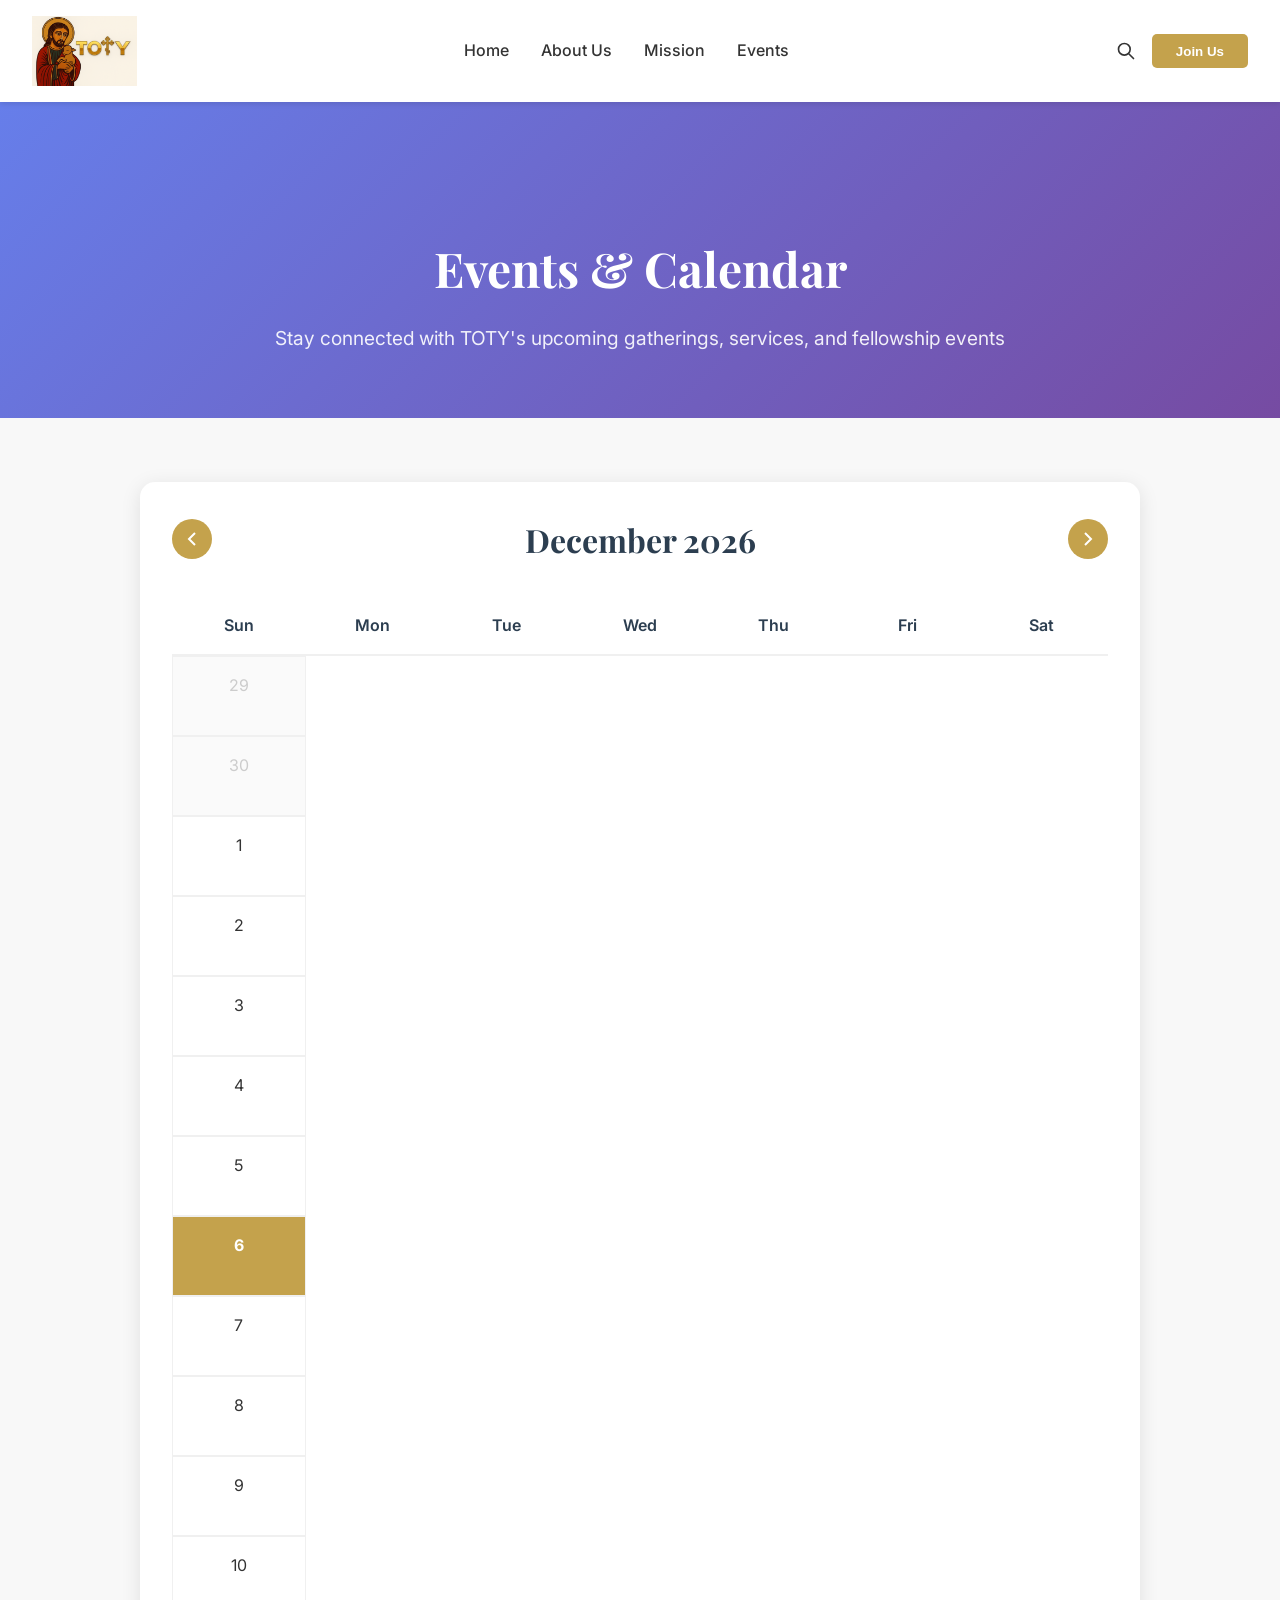
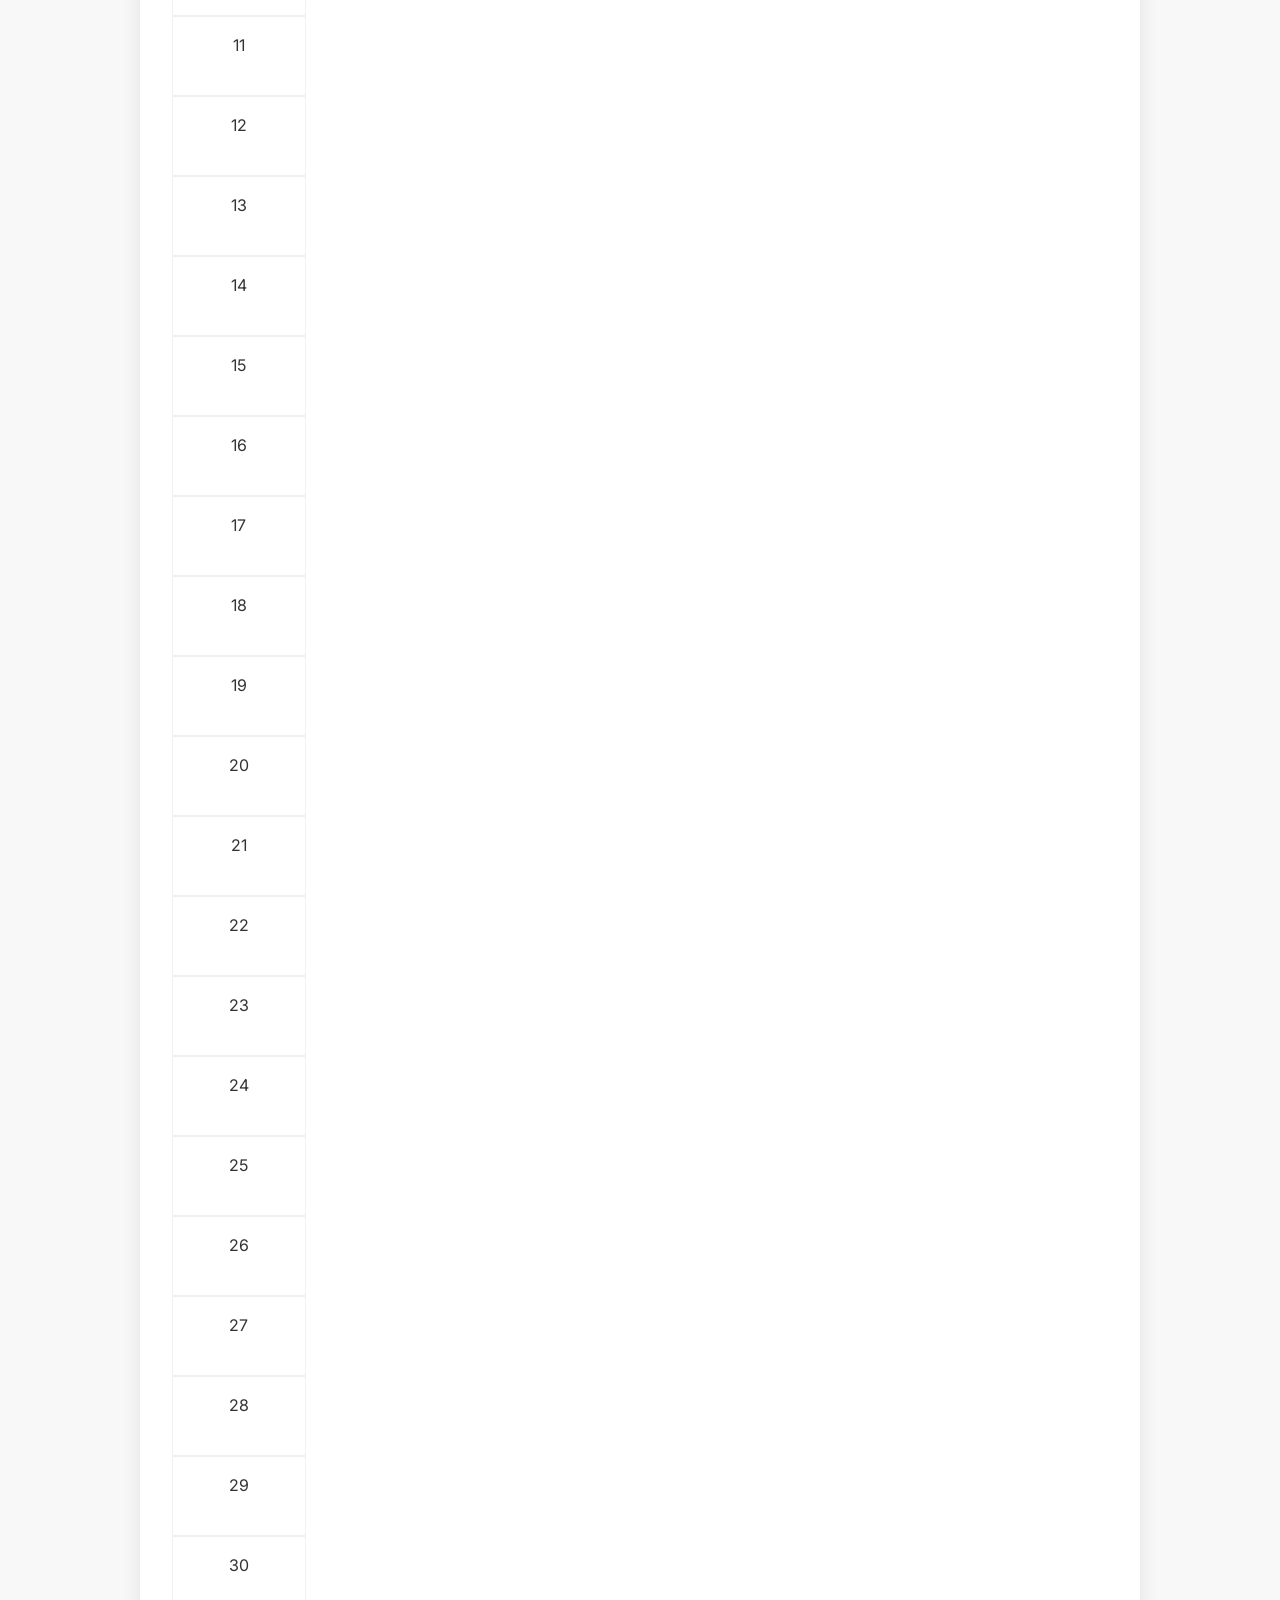
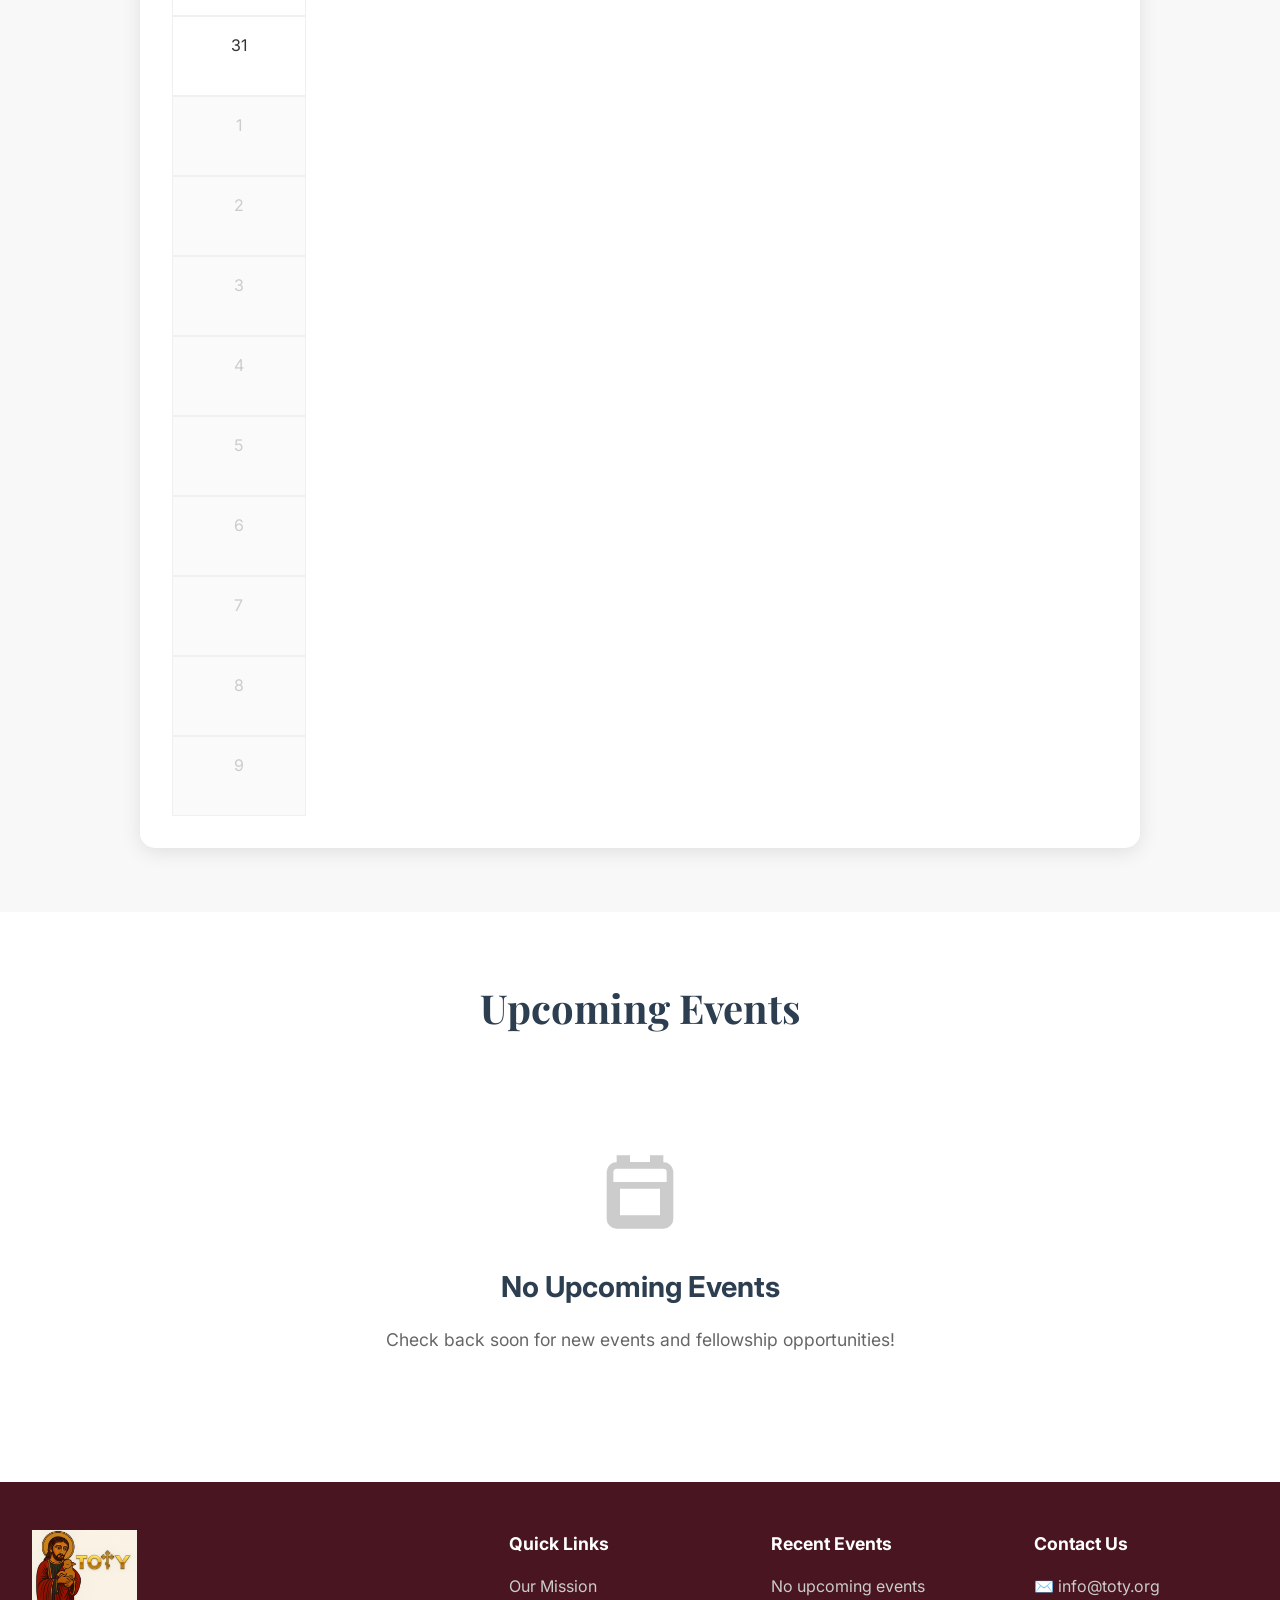
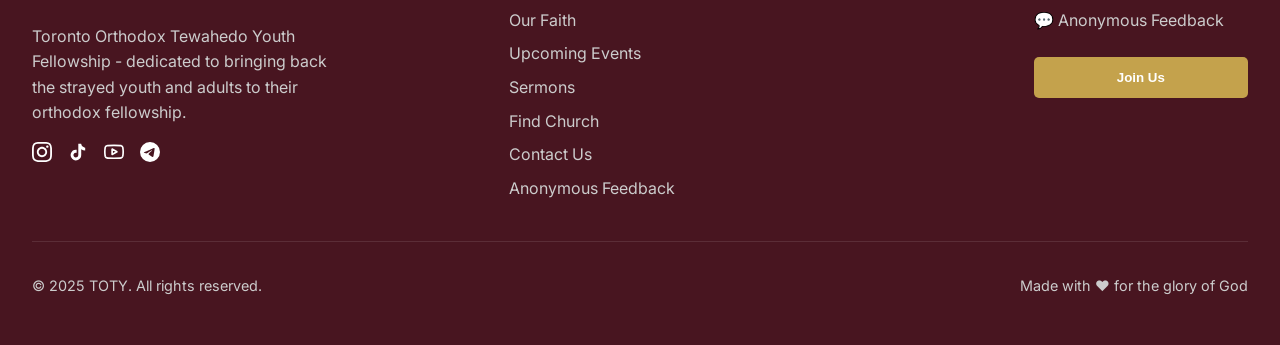
==== events.html @ 1c1cba8e "Update website with new changes and features - Updated navbar to include Home, About Us, Mission, Ev" ====
<!DOCTYPE html>
<html lang="en">
<head>
    <meta charset="UTF-8">
    <meta name="viewport" content="width=device-width, initial-scale=1.0">
    <title>Events - TOTY</title>
    <meta name="description" content="TOTY Events Calendar - Stay updated with our upcoming events and fellowship gatherings" />
    <link rel="preconnect" href="https://fonts.googleapis.com">
    <link rel="preconnect" href="https://fonts.gstatic.com" crossorigin>
    <link href="https://fonts.googleapis.com/css2?family=Playfair+Display:wght@700;900&family=Inter:wght@400;500;600&display=swap" rel="stylesheet">
    <link rel="stylesheet" href="styles.css">
    <link rel="stylesheet" href="events.css">
</head>
<body>
    <!-- Navigation -->
    <nav>
        <div class="nav-content">
            <div class="logo-container">
                <img src="Assets/TOTY Logo.PNG" alt="TOTY Logo" class="logo">
            </div>
            <ul class="nav-links">
                <li><a href="index.html#home">Home</a></li>
                <li><a href="index.html#about">About Us</a></li>
                <li><a href="index.html#mission">Mission</a></li>
                <li><a href="events.html">Events</a></li>
            </ul>
            <div class="nav-right">
                <svg class="search-icon" fill="none" stroke="currentColor" viewBox="0 0 24 24">
                    <path stroke-linecap="round" stroke-linejoin="round" stroke-width="2" d="M21 21l-6-6m2-5a7 7 0 11-14 0 7 7 0 0114 0z" />
                </svg>
                <button class="join-btn" onclick="window.location.href='index.html'">Join Us</button>
                <button class="hamburger" id="hamburger-btn" aria-label="Menu">
                    <span></span>
                    <span></span>
                    <span></span>
                </button>
            </div>
        </div>
    </nav>

    <!-- Mobile Menu -->
    <div class="mobile-menu" id="mobile-menu">
        <div class="mobile-menu-header">
            <button class="close-menu" id="close-menu" aria-label="Close Menu">✕</button>
        </div>
        <ul class="mobile-nav">
            <li><a href="index.html#home">Home</a></li>
            <li><a href="index.html#about">About Us</a></li>
            <li><a href="index.html#mission">Mission</a></li>
            <li><a href="events.html">Events</a></li>
        </ul>
        <button class="mobile-menu-join" onclick="window.location.href='index.html'">Join Us</button>
    </div>

    <!-- Events Hero Section -->
    <section class="events-hero">
        <div class="events-hero-content">
            <h1>Events & Calendar</h1>
            <p>Stay connected with TOTY's upcoming gatherings, services, and fellowship events</p>
        </div>
    </section>

    <!-- Calendar Section -->
    <section class="calendar-section">
        <div class="calendar-container">
            <div class="calendar-header">
                <button class="calendar-nav-btn" id="prev-month">
                    <svg fill="none" stroke="currentColor" stroke-width="2" viewBox="0 0 24 24" width="24" height="24">
                        <polyline points="15 18 9 12 15 6"></polyline>
                    </svg>
                </button>
                <h2 id="calendar-month-year"></h2>
                <button class="calendar-nav-btn" id="next-month">
                    <svg fill="none" stroke="currentColor" stroke-width="2" viewBox="0 0 24 24" width="24" height="24">
                        <polyline points="9 18 15 12 9 6"></polyline>
                    </svg>
                </button>
            </div>

            <div class="calendar-grid">
                <div class="calendar-day-header">Sun</div>
                <div class="calendar-day-header">Mon</div>
                <div class="calendar-day-header">Tue</div>
                <div class="calendar-day-header">Wed</div>
                <div class="calendar-day-header">Thu</div>
                <div class="calendar-day-header">Fri</div>
                <div class="calendar-day-header">Sat</div>
                <div id="calendar-days"></div>
            </div>
        </div>
    </section>

    <!-- Upcoming Events Section -->
    <section class="upcoming-events-section">
        <div class="upcoming-events-container">
            <h2>Upcoming Events</h2>
            <div id="events-list" class="events-list">
                <!-- Events will be populated here, or "No upcoming events" message -->
                <div class="no-events">
                    <svg fill="none" stroke="currentColor" stroke-width="2" viewBox="0 0 24 24" width="80" height="80">
                        <path d="M19 4h-1V2h-2v2H8V2H6v2H5c-1.11 0-1.99.9-1.99 2L3 20c0 1.1.89 2 2 2h14c1.1 0 2-.9 2-2V6c0-1.1-.9-2-2-2zm0 16H5V10h14v10z"/>
                    </svg>
                    <h3>No Upcoming Events</h3>
                    <p>Check back soon for new events and fellowship opportunities!</p>
                </div>
            </div>
        </div>
    </section>

    <!-- Footer -->
    <footer>
        <div class="footer-wrapper">
            <div class="footer-content">
                <div class="footer-brand">
                    <img src="Assets/TOTY Logo.PNG" alt="TOTY Logo" class="footer-logo">
                    <p>Toronto Orthodox Tewahedo Youth Fellowship - dedicated to bringing back the strayed youth and adults to their orthodox fellowship.</p>
                    <div class="footer-social">
                    <a href="https://www.instagram.com/toronto_oty/?hl=en" target="_blank" rel="noopener noreferrer" title="Instagram">
                        <svg class="footer-social-icon" fill="currentColor" viewBox="0 0 24 24">
                            <path d="M12 2.163c3.204 0 3.584.012 4.85.07 3.252.148 4.771 1.691 4.919 4.919.058 1.265.069 1.645.069 4.849 0 3.205-.012 3.584-.069 4.849-.149 3.225-1.664 4.771-4.919 4.919-1.266.058-1.644.07-4.85.07-3.204 0-3.584-.012-4.849-.07-3.26-.149-4.771-1.699-4.919-4.92-.058-1.265-.07-1.644-.07-4.849 0-3.204.013-3.583.07-4.849.149-3.227 1.664-4.771 4.919-4.919 1.266-.057 1.645-.069 4.849-.069zm0-2.163c-3.259 0-3.667.014-4.947.072-4.358.2-6.78 2.618-6.98 6.98-.059 1.281-.073 1.689-.073 4.948 0 3.259.014 3.668.072 4.948.2 4.358 2.618 6.78 6.98 6.98 1.281.058 1.689.072 4.948.072 3.259 0 3.668-.014 4.948-.072 4.354-.2 6.782-2.618 6.979-6.98.059-1.28.073-1.689.073-4.948 0-3.259-.014-3.667-.072-4.947-.196-4.354-2.617-6.78-6.979-6.98-1.281-.059-1.69-.073-4.949-.073zm0 5.838c-3.403 0-6.162 2.759-6.162 6.162s2.759 6.163 6.162 6.163 6.162-2.759 6.162-6.163c0-3.403-2.759-6.162-6.162-6.162zm0 10.162c-2.209 0-4-1.79-4-4 0-2.209 1.791-4 4-4s4 1.791 4 4c0 2.21-1.791 4-4 4zm6.406-11.845c-.796 0-1.441.645-1.441 1.44s.645 1.44 1.441 1.44c.795 0 1.439-.645 1.439-1.44s-.644-1.44-1.439-1.44z"/>
                        </svg>
                    </a>
                    <a href="#" title="TikTok">
                        <svg class="footer-social-icon" fill="currentColor" viewBox="0 0 24 24">
                            <path d="M19.59 6.69a4.83 4.83 0 0 1-3.77-4.25V2h-3.45v13.67a2.89 2.89 0 0 1-5.2 1.74 2.89 2.89 0 0 1 2.31-4.64 2.93 2.93 0 0 1 .88.13V9.4a6.84 6.84 0 0 0-1-.05A6.33 6.33 0 0 0 5 20.1a6.34 6.34 0 0 0 10.86-4.43v-7a8.16 8.16 0 0 0 4.77 1.52v-3.4a4.85 4.85 0 0 1-1-.1z"/>
                        </svg>
                    </a>
                    <a href="#" title="YouTube">
                        <svg class="footer-social-icon" fill="none" stroke="currentColor" stroke-width="2" stroke-linecap="round" stroke-linejoin="round" viewBox="0 0 24 24">
                            <path d="M22.54 6.42a2.78 2.78 0 0 0-1.94-2C18.88 4 12 4 12 4s-6.88 0-8.6.46a2.78 2.78 0 0 0-1.94 2A29 29 0 0 0 1 11.75a29 29 0 0 0 .46 5.33A2.78 2.78 0 0 0 3.4 19c1.72.46 8.6.46 8.6.46s6.88 0 8.6-.46a2.78 2.78 0 0 0 1.94-2 29 29 0 0 0 .46-5.25 29 29 0 0 0-.46-5.33z"/>
                            <polygon points="9.75 15.02 15.5 11.75 9.75 8.48 9.75 15.02"/>
                        </svg>
                    </a>
                    <a href="#" title="Telegram">
                        <svg class="footer-social-icon" fill="currentColor" viewBox="0 0 24 24">
                            <path d="M11.944 0A12 12 0 0 0 0 12a12 12 0 0 0 12 12 12 12 0 0 0 12-12A12 12 0 0 0 12 0a12 12 0 0 0-.056 0zm4.962 7.224c.1-.002.321.023.465.14a.506.506 0 0 1 .171.325c.016.093.036.306.02.472-.18 1.898-.962 6.502-1.36 8.627-.168.9-.499 1.201-.82 1.23-.696.065-1.225-.46-1.9-.902-1.056-.693-1.653-1.124-2.678-1.8-1.185-.78-.417-1.21.258-1.91.177-.184 3.247-2.977 3.307-3.23.007-.032.014-.15-.056-.212s-.174-.041-.249-.024c-.106.024-1.793 1.14-5.061 3.345-.48.33-.913.49-1.302.48-.428-.008-1.252-.241-1.865-.44-.752-.245-1.349-.374-1.297-.789.027-.216.325-.437.893-.663 3.498-1.524 5.83-2.529 6.998-3.014 3.332-1.386 4.025-1.627 4.476-1.635z"/>
                        </svg>
                    </a>
                </div>
            </div>

            <div class="footer-section">
                <h3>Quick Links</h3>
                <ul class="footer-links">
                    <li><a href="#">Our Mission</a></li>
                    <li><a href="#">Our Faith</a></li>
                    <li><a href="#">Upcoming Events</a></li>
                    <li><a href="#">Sermons</a></li>
                    <li><a href="#">Find Church</a></li>
                    <li><a href="#">Contact Us</a></li>
                    <li><a href="#">Anonymous Feedback</a></li>
                </ul>
            </div>

            <div class="footer-section">
                <h3>Recent Events</h3>
                <p style="color: #ccc;">No upcoming events</p>
            </div>

            <div class="footer-section footer-contact">
                <h3>Contact Us</h3>
                <p>✉️ info@toty.org</p>
                <p>💬 Anonymous Feedback</p>
                <button class="footer-join-btn" onclick="window.location.href='index.html'">Join Us</button>
            </div>
        </div>

            <div class="footer-bottom">
                <p>© 2025 TOTY. All rights reserved.</p>
                <div class="made-with">
                    <span>Made with ❤ for the glory of God</span>
                </div>
            </div>
        </div>
    </footer>

    <!-- Scroll to Top Button -->
    <button class="scroll-top" id="scroll-top" aria-label="Scroll to top">
        <svg fill="none" stroke="currentColor" stroke-width="2" stroke-linecap="round" stroke-linejoin="round" viewBox="0 0 24 24">
            <polyline points="18 15 12 9 6 15"></polyline>
        </svg>
    </button>

    <script src="events.js"></script>
    <script>
        // Mobile Menu Toggle
        const hamburgerBtn = document.getElementById('hamburger-btn');
        const mobileMenu = document.getElementById('mobile-menu');
        const closeMenuBtn = document.getElementById('close-menu');

        hamburgerBtn.addEventListener('click', () => {
            mobileMenu.classList.add('active');
            document.body.style.overflow = 'hidden';
        });

        closeMenuBtn.addEventListener('click', () => {
            mobileMenu.classList.remove('active');
            document.body.style.overflow = '';
        });

        // Close menu when clicking on a link
        const mobileNavLinks = document.querySelectorAll('.mobile-nav a');
        mobileNavLinks.forEach(link => {
            link.addEventListener('click', () => {
                mobileMenu.classList.remove('active');
                document.body.style.overflow = '';
            });
        });

        // Scroll to Top Button
        const scrollTopBtn = document.getElementById('scroll-top');

        window.addEventListener('scroll', () => {
            if (window.pageYOffset > 300) {
                scrollTopBtn.classList.add('show');
            } else {
                scrollTopBtn.classList.remove('show');
            }
        });

        scrollTopBtn.addEventListener('click', () => {
            window.scrollTo({
                top: 0,
                behavior: 'smooth'
            });
        });
    </script>
</body>
</html>
---- styles.css ----
* {
    margin: 0;
    padding: 0;
    box-sizing: border-box;
}

html {
    scroll-behavior: smooth;
}

body {
    font-family: 'Inter', sans-serif;
    line-height: 1.6;
    color: #333;
}

/* Container for max-width */
.container {
    max-width: 1400px;
    margin: 0 auto;
    padding: 0 2rem;
}

/* Navigation */
nav {
    background: white;
    box-shadow: 0 2px 5px rgba(0,0,0,0.1);
    position: sticky;
    top: 0;
    z-index: 1000;
}

.nav-content {
    max-width: 1400px;
    margin: 0 auto;
    padding: 1rem 2rem;
    display: flex;
    justify-content: space-between;
    align-items: center;
}

.logo-container {
    display: flex;
    align-items: center;
}

.logo {
    height: 70px;
    width: auto;
}

.nav-links {
    display: flex;
    list-style: none;
    gap: 2rem;
    align-items: center;
}

.nav-links a {
    text-decoration: none;
    color: #333;
    font-weight: 500;
    transition: color 0.3s;
}

.nav-links a:hover {
    color: #C4A24C;
}

.nav-right {
    display: flex;
    align-items: center;
    gap: 1rem;
}

.search-icon {
    width: 20px;
    height: 20px;
    cursor: pointer;
}

.join-btn {
    background: #C4A24C;
    color: white;
    border: none;
    padding: 0.6rem 1.5rem;
    border-radius: 5px;
    cursor: pointer;
    font-weight: 600;
    transition: background 0.3s;
}

.join-btn:hover {
    background: #a88a3d;
}

/* Hero Section */
.hero {
    background: #f8f8f8;
    min-height: 80vh;
    display: flex;
    align-items: center;
    justify-content: center;
}

.hero-content {
    max-width: 1400px;
    margin: 0 auto;
    padding: 8rem 2rem 4rem;
    text-align: center;
}

.hero h1 {
    font-family: 'Playfair Display', serif;
    font-size: 4rem;
    font-weight: 900;
    color: #2C3E50;
    margin-bottom: 1rem;
    line-height: 1.2;
}

.hero .subtitle {
    font-size: 1.2rem;
    color: #666;
    margin-bottom: 2rem;
}

.hero-buttons {
    display: flex;
    gap: 1rem;
    margin-bottom: 2rem;
    justify-content: center;
}

.btn-primary {
    background: #C4A24C;
    color: white;
    border: none;
    padding: 0.8rem 2rem;
    border-radius: 5px;
    cursor: pointer;
    font-weight: 600;
    font-size: 1rem;
    transition: background 0.3s;
}

.btn-primary:hover {
    background: #a88a3d;
}

.btn-secondary {
    background: transparent;
    color: #C4A24C;
    border: 2px solid #C4A24C;
    padding: 0.8rem 2rem;
    border-radius: 5px;
    cursor: pointer;
    font-weight: 600;
    font-size: 1rem;
    transition: all 0.3s;
}

.btn-secondary:hover {
    background: #C4A24C;
    color: white;
}

.social-icons {
    display: flex;
    gap: 1.5rem;
    margin-bottom: 4rem;
    justify-content: center;
}

.social-icon {
    width: 32px;
    height: 32px;
    cursor: pointer;
    transition: opacity 0.3s;
    color: #2C3E50;
}

.social-icon:hover {
    opacity: 0.7;
}

.scroll-indicator {
    width: 30px;
    height: 30px;
    border-bottom: 2px solid #C4A24C;
    border-right: 2px solid #C4A24C;
    transform: rotate(45deg);
    cursor: pointer;
    animation: bounce 2s infinite;
    margin: 0 auto;
    display: block;
    text-decoration: none;
}

@keyframes bounce {
    0%, 20%, 50%, 80%, 100% {
        transform: translateY(0) rotate(45deg);
    }
    40% {
        transform: translateY(10px) rotate(45deg);
    }
    60% {
        transform: translateY(5px) rotate(45deg);
    }
}

/* About Section */
.about-section {
    padding: 5rem 0;
}

.about-content-wrapper {
    max-width: 1400px;
    margin: 0 auto;
    padding: 0 2rem;
    display: grid;
    grid-template-columns: 1fr 1fr;
    gap: 4rem;
    align-items: center;
}

.about-image {
    width: 100%;
    height: 400px;
    background: linear-gradient(135deg, #667eea 0%, #764ba2 100%);
    border-radius: 10px;
    display: flex;
    align-items: center;
    justify-content: center;
    color: white;
    font-size: 1.2rem;
}

.about-content {
    padding: 2rem 0;
}

.section-label {
    color: #C4A24C;
    font-weight: 600;
    margin-bottom: 1rem;
    text-transform: uppercase;
    font-size: 0.9rem;
    letter-spacing: 1px;
}

.about-content h2 {
    font-family: 'Playfair Display', serif;
    font-size: 2.5rem;
    color: #2C3E50;
    margin-bottom: 1.5rem;
    line-height: 1.2;
}

.about-content p {
    color: #666;
    margin-bottom: 2rem;
    line-height: 1.8;
}

.features-grid {
    display: grid;
    grid-template-columns: 1fr 1fr;
    gap: 2rem;
    margin-bottom: 2rem;
}

.feature-item {
    display: flex;
    gap: 1rem;
}

.feature-icon {
    color: #C4A24C;
    font-size: 1.5rem;
}

.feature-content h3 {
    font-size: 1.1rem;
    margin-bottom: 0.5rem;
    color: #2C3E50;
}

.feature-content p {
    font-size: 0.9rem;
    color: #666;
    margin: 0;
}

.discover-link {
    color: #C4A24C;
    text-decoration: none;
    font-weight: 600;
    display: inline-flex;
    align-items: center;
    gap: 0.5rem;
}

.discover-link:hover {
    text-decoration: underline;
}

/* Faith Section */
.faith-section {
    background: #f8f8f8;
    padding: 5rem 0;
}

.faith-content {
    max-width: 1400px;
    margin: 0 auto;
    padding: 0 2rem;
    text-align: center;
}

.faith-section h2 {
    font-family: 'Playfair Display', serif;
    font-size: 2.5rem;
    color: #2C3E50;
    margin-bottom: 1rem;
}

.faith-section .intro {
    max-width: 800px;
    margin: 0 auto 3rem;
    color: #666;
    line-height: 1.8;
}

.faith-cards {
    display: grid;
    grid-template-columns: repeat(3, 1fr);
    gap: 2rem;
    margin-top: 3rem;
}

.faith-card {
    background: white;
    border-radius: 10px;
    overflow: hidden;
    box-shadow: 0 2px 10px rgba(0,0,0,0.1);
    transition: transform 0.3s;
}

.faith-card:hover {
    transform: translateY(-5px);
}

.faith-card-image {
    width: 100%;
    height: 200px;
    background: linear-gradient(135deg, #f093fb 0%, #f5576c 100%);
    display: flex;
    align-items: center;
    justify-content: center;
    color: white;
}

.faith-card-content {
    padding: 2rem;
    text-align: left;
}

.faith-card h3 {
    font-size: 1.3rem;
    margin-bottom: 1rem;
    color: #2C3E50;
}

.faith-card p {
    color: #666;
    margin-bottom: 1rem;
    line-height: 1.6;
}

.learn-more {
    color: #C4A24C;
    text-decoration: none;
    font-weight: 600;
    display: inline-flex;
    align-items: center;
    gap: 0.5rem;
}

.learn-more:hover {
    text-decoration: underline;
}

/* Contact Section */
.contact-section {
    padding: 5rem 0;
}

.contact-content {
    max-width: 1400px;
    margin: 0 auto;
    padding: 0 2rem;
    text-align: center;
}

.contact-section h2 {
    font-family: 'Playfair Display', serif;
    font-size: 2.5rem;
    color: #2C3E50;
    margin-bottom: 1rem;
}

.contact-section .intro {
    max-width: 600px;
    margin: 0 auto 3rem;
    color: #666;
}

.contact-cards {
    display: grid;
    grid-template-columns: repeat(2, 1fr);
    gap: 2rem;
    max-width: 800px;
    margin: 0 auto 3rem;
}

.contact-card {
    background: #f8f8f8;
    padding: 3rem 2rem;
    border-radius: 10px;
}

.contact-icon {
    font-size: 3rem;
    color: #C4A24C;
    margin-bottom: 1rem;
}

.contact-card h3 {
    font-size: 1.2rem;
    margin-bottom: 1rem;
    color: #2C3E50;
}

.contact-card p {
    color: #666;
    margin-bottom: 0.5rem;
}

.contact-link {
    color: #C4A24C;
    text-decoration: none;
    font-weight: 600;
}

.contact-link:hover {
    text-decoration: underline;
}

/* Footer */
footer {
    background: rgb(72, 21, 32);
    color: white;
    padding: 3rem 0;
}

.footer-wrapper {
    max-width: 1400px;
    margin: 0 auto;
    padding: 0 2rem;
}

.footer-content {
    display: grid;
    grid-template-columns: 2fr 1fr 1fr 1fr;
    gap: 3rem;
    margin-bottom: 2rem;
}

.footer-brand {
    max-width: 300px;
}

.footer-logo {
    height: 70px;
    width: auto;
    margin-bottom: 1rem;
}

.footer-brand p {
    color: #ccc;
    margin-bottom: 1rem;
    line-height: 1.6;
}

.footer-social {
    display: flex;
    gap: 1rem;
}

.footer-social-icon {
    width: 20px;
    height: 20px;
    cursor: pointer;
    filter: brightness(0) invert(1);
    transition: opacity 0.3s;
}

.footer-social-icon:hover {
    opacity: 0.7;
}

.footer-section h3 {
    margin-bottom: 1rem;
    font-size: 1.1rem;
}

.footer-links {
    list-style: none;
}

.footer-links li {
    margin-bottom: 0.5rem;
}

.footer-links a {
    color: #ccc;
    text-decoration: none;
    transition: color 0.3s;
}

.footer-links a:hover {
    color: white;
}

.footer-contact p {
    color: #ccc;
    margin-bottom: 0.5rem;
    display: flex;
    align-items: center;
    gap: 0.5rem;
}

.footer-join-btn {
    background: #C4A24C;
    color: white;
    border: none;
    padding: 0.8rem 2rem;
    border-radius: 5px;
    cursor: pointer;
    font-weight: 600;
    width: 100%;
    margin-top: 1rem;
    transition: background 0.3s;
}

.footer-join-btn:hover {
    background: #a88a3d;
}

.footer-bottom {
    border-top: 1px solid rgba(255,255,255,0.1);
    padding-top: 2rem;
    display: flex;
    justify-content: space-between;
    align-items: center;
    color: #ccc;
    font-size: 0.9rem;
}

.made-with {
    display: flex;
    align-items: center;
    gap: 0.5rem;
}

/* Hamburger Menu */
.hamburger {
    display: none;
    flex-direction: column;
    gap: 5px;
    background: none;
    border: none;
    cursor: pointer;
    padding: 5px;
}

.hamburger span {
    width: 25px;
    height: 3px;
    background: #6B7BA0;
    border-radius: 3px;
    transition: all 0.3s;
}

/* Mobile Menu Overlay */
.mobile-menu {
    position: fixed;
    top: 0;
    right: -100%;
    width: 100%;
    height: 100%;
    background: white;
    z-index: 9999;
    overflow-y: auto;
    padding: 2rem;
    transition: right 0.3s ease-in-out;
}

.mobile-menu.active {
    right: 0;
}

.mobile-menu-header {
    display: flex;
    justify-content: flex-end;
    margin-bottom: 2rem;
}

.close-menu {
    background: none;
    border: none;
    font-size: 2rem;
    color: #6B7BA0;
    cursor: pointer;
    padding: 0;
    width: 40px;
    height: 40px;
    display: flex;
    align-items: center;
    justify-content: center;
}

.mobile-nav {
    list-style: none;
    padding: 0;
}

.mobile-nav > li {
    margin-bottom: 2rem;
}

.mobile-nav > li > a,
.mobile-nav > li > span {
    font-size: 1.5rem;
    font-weight: 600;
    color: #6B7BA0;
    text-decoration: none;
    display: block;
    margin-bottom: 1rem;
}

.mobile-nav .sub-menu {
    list-style: none;
    padding-left: 0;
    margin-top: 1rem;
}

.mobile-nav .sub-menu li {
    margin-bottom: 1rem;
}

.mobile-nav .sub-menu a {
    font-size: 1.2rem;
    color: #333;
    text-decoration: none;
    display: block;
}

.mobile-menu-join {
    background: #C4A24C;
    color: white;
    border: none;
    padding: 1rem 2rem;
    border-radius: 5px;
    font-size: 1rem;
    font-weight: 600;
    width: 100%;
    margin-top: 2rem;
    cursor: pointer;
}

/* Join Teams Modal */
.join-teams-modal {
    position: fixed;
    top: 0;
    left: 0;
    width: 100%;
    height: 100%;
    background: rgba(0, 0, 0, 0.7);
    z-index: 10000;
    display: none;
    align-items: center;
    justify-content: center;
    overflow-y: auto;
    padding: 2rem;
}

.join-teams-modal.active {
    display: flex;
}

.join-teams-content {
    background: #faf3e5;
    border-radius: 15px;
    padding: 3rem;
    max-width: 1200px;
    width: 100%;
    position: relative;
    box-shadow: 0 10px 50px rgba(0, 0, 0, 0.3);
}

.close-modal {
    position: absolute;
    top: 1.5rem;
    right: 1.5rem;
    background: none;
    border: none;
    font-size: 2rem;
    color: #333;
    cursor: pointer;
    width: 40px;
    height: 40px;
    display: flex;
    align-items: center;
    justify-content: center;
    transition: color 0.3s;
}

.close-modal:hover {
    color: #C4A24C;
}

.join-teams-title {
    font-family: 'Playfair Display', serif;
    font-size: 1.5rem;
    color: white;
    text-align: center;
    margin-bottom: 3rem;
    line-height: 1.5;
}

.teams-grid {
    display: grid;
    grid-template-columns: repeat(3, 1fr);
    gap: 2rem;
}

.team-card {
    background: rgba(255, 255, 255, 0.3);
    border-radius: 10px;
    padding: 2rem 1.5rem;
    text-align: center;
    transition: transform 0.3s;
}

.team-card:hover {
    transform: translateY(-5px);
}

.team-icon {
    color: white;
    margin-bottom: 1rem;
    display: flex;
    justify-content: center;
}

.team-icon svg {
    filter: drop-shadow(0 2px 4px rgba(0, 0, 0, 0.2));
}

.team-card h3 {
    color: white;
    font-size: 1.2rem;
    margin-bottom: 1rem;
    min-height: 50px;
    display: flex;
    align-items: center;
    justify-content: center;
}

.team-card p {
    color: white;
    font-size: 0.9rem;
    margin-bottom: 1.5rem;
    line-height: 1.5;
    min-height: 60px;
}

.team-join-btn {
    background: #C4A24C;
    color: white;
    border: none;
    padding: 0.7rem 2rem;
    border-radius: 5px;
    cursor: pointer;
    font-weight: 600;
    font-size: 0.95rem;
    transition: background 0.3s;
    width: 100%;
}

.team-join-btn:hover {
    background: #a88a3d;
}

/* Scroll to Top Button */
.scroll-top {
    position: fixed;
    bottom: 30px;
    right: 30px;
    width: 50px;
    height: 50px;
    background: #6B7BA0;
    border-radius: 50%;
    display: none;
    align-items: center;
    justify-content: center;
    cursor: pointer;
    z-index: 1000;
    border: none;
    box-shadow: 0 4px 10px rgba(0,0,0,0.2);
    transition: all 0.3s;
}

.scroll-top:hover {
    background: #5a6a8f;
    transform: translateY(-5px);
}

.scroll-top.show {
    display: flex;
}

.scroll-top svg {
    width: 24px;
    height: 24px;
    stroke: white;
    fill: none;
}

/* Responsive Design */
@media (max-width: 768px) {
    .nav-links {
        display: none;
    }

    .search-icon {
        display: none;
    }

    .join-btn {
        display: none;
    }

    .hamburger {
        display: flex;
    }

    .hero h1 {
        font-size: 2rem;
    }

    .hero .subtitle {
        font-size: 1rem;
    }

    .hero-buttons {
        flex-direction: column;
        width: 100%;
    }

    .btn-primary,
    .btn-secondary {
        width: 100%;
    }

    .about-content-wrapper,
    .footer-content {
        grid-template-columns: 1fr;
    }

    .faith-cards,
    .contact-cards {
        grid-template-columns: 1fr;
    }

    .features-grid {
        grid-template-columns: 1fr;
    }

    .teams-grid {
        grid-template-columns: 1fr;
    }

    .join-teams-content {
        padding: 2rem 1.5rem;
    }

    .join-teams-title {
        font-size: 1.2rem;
    }

    .container,
    .nav-content,
    .hero-content,
    .about-content-wrapper,
    .faith-content,
    .contact-content,
    .footer-wrapper {
        padding: 0 1rem;
    }
}

/* Extra small devices (phones, 600px and down) */
@media (max-width: 600px) {
    .hero h1 {
        font-size: 1.75rem;
    }

    .hero .subtitle {
        font-size: 0.9rem;
    }
}
---- events.css ----
/* Events Hero Section */
.events-hero {
    background: linear-gradient(135deg, #667eea 0%, #764ba2 100%);
    padding: 8rem 2rem 4rem;
    text-align: center;
}

.events-hero-content {
    max-width: 800px;
    margin: 0 auto;
}

.events-hero h1 {
    font-family: 'Playfair Display', serif;
    font-size: 3rem;
    color: white;
    margin-bottom: 1rem;
}

.events-hero p {
    font-size: 1.2rem;
    color: rgba(255, 255, 255, 0.9);
}

/* Calendar Section */
.calendar-section {
    padding: 4rem 2rem;
    background: #f8f8f8;
}

.calendar-container {
    max-width: 1000px;
    margin: 0 auto;
    background: white;
    border-radius: 15px;
    padding: 2rem;
    box-shadow: 0 4px 20px rgba(0, 0, 0, 0.1);
}

.calendar-header {
    display: flex;
    justify-content: space-between;
    align-items: center;
    margin-bottom: 2rem;
}

.calendar-header h2 {
    font-family: 'Playfair Display', serif;
    font-size: 2rem;
    color: #2C3E50;
}

.calendar-nav-btn {
    background: #C4A24C;
    color: white;
    border: none;
    width: 40px;
    height: 40px;
    border-radius: 50%;
    display: flex;
    align-items: center;
    justify-content: center;
    cursor: pointer;
    transition: background 0.3s;
}

.calendar-nav-btn:hover {
    background: #a88a3d;
}

.calendar-nav-btn svg {
    stroke: white;
}

.calendar-grid {
    display: grid;
    grid-template-columns: repeat(7, 1fr);
    gap: 0;
}

.calendar-day-header {
    padding: 1rem;
    text-align: center;
    font-weight: 600;
    color: #2C3E50;
    border-bottom: 2px solid #f0f0f0;
}

.calendar-day {
    padding: 1rem;
    text-align: center;
    border: 1px solid #f0f0f0;
    min-height: 80px;
    display: flex;
    flex-direction: column;
    align-items: center;
    justify-content: flex-start;
    cursor: pointer;
    transition: background 0.3s;
    position: relative;
}

.calendar-day:hover {
    background: #faf3e5;
}

.calendar-day.other-month {
    color: #ccc;
    background: #fafafa;
}

.calendar-day.today {
    background: #C4A24C;
    color: white;
    font-weight: bold;
}

.calendar-day.today:hover {
    background: #a88a3d;
}

.calendar-day-number {
    font-size: 1rem;
    margin-bottom: 0.5rem;
}

.calendar-day-event {
    width: 6px;
    height: 6px;
    background: #C4A24C;
    border-radius: 50%;
    margin-top: 0.25rem;
}

.calendar-day.today .calendar-day-event {
    background: white;
}

/* Upcoming Events Section */
.upcoming-events-section {
    padding: 4rem 2rem;
    background: white;
}

.upcoming-events-container {
    max-width: 1000px;
    margin: 0 auto;
}

.upcoming-events-container h2 {
    font-family: 'Playfair Display', serif;
    font-size: 2.5rem;
    color: #2C3E50;
    text-align: center;
    margin-bottom: 3rem;
}

.events-list {
    display: flex;
    flex-direction: column;
    gap: 1.5rem;
}

.event-item {
    background: #f8f8f8;
    border-radius: 10px;
    padding: 2rem;
    display: flex;
    gap: 2rem;
    transition: transform 0.3s, box-shadow 0.3s;
}

.event-item:hover {
    transform: translateY(-3px);
    box-shadow: 0 4px 15px rgba(0, 0, 0, 0.1);
}

.event-date {
    background: #C4A24C;
    color: white;
    border-radius: 10px;
    padding: 1rem;
    text-align: center;
    min-width: 80px;
    display: flex;
    flex-direction: column;
    align-items: center;
    justify-content: center;
}

.event-date-day {
    font-size: 2rem;
    font-weight: bold;
    line-height: 1;
}

.event-date-month {
    font-size: 0.9rem;
    text-transform: uppercase;
    margin-top: 0.25rem;
}

.event-details {
    flex: 1;
}

.event-details h3 {
    font-size: 1.5rem;
    color: #2C3E50;
    margin-bottom: 0.5rem;
}

.event-details p {
    color: #666;
    margin-bottom: 0.5rem;
}

.event-time {
    display: flex;
    align-items: center;
    gap: 0.5rem;
    color: #C4A24C;
    font-weight: 600;
}

/* No Events State */
.no-events {
    text-align: center;
    padding: 4rem 2rem;
}

.no-events svg {
    stroke: #ccc;
    margin-bottom: 1.5rem;
}

.no-events h3 {
    font-size: 1.8rem;
    color: #2C3E50;
    margin-bottom: 1rem;
}

.no-events p {
    color: #666;
    font-size: 1.1rem;
}

/* Responsive Design */
@media (max-width: 768px) {
    .events-hero h1 {
        font-size: 2rem;
    }

    .events-hero p {
        font-size: 1rem;
    }

    .calendar-container {
        padding: 1rem;
    }

    .calendar-header h2 {
        font-size: 1.5rem;
    }

    .calendar-day-header {
        padding: 0.5rem;
        font-size: 0.8rem;
    }

    .calendar-day {
        min-height: 60px;
        padding: 0.5rem;
        font-size: 0.9rem;
    }

    .event-item {
        flex-direction: column;
        gap: 1rem;
    }

    .event-date {
        min-width: 100%;
        flex-direction: row;
        gap: 1rem;
        padding: 1rem 2rem;
    }

    .event-date-day {
        font-size: 2.5rem;
    }

    .upcoming-events-container h2 {
        font-size: 2rem;
    }
}

@media (max-width: 600px) {
    .calendar-day-header {
        font-size: 0.7rem;
        padding: 0.25rem;
    }

    .calendar-day {
        min-height: 50px;
        padding: 0.25rem;
        font-size: 0.8rem;
    }

    .calendar-day-number {
        font-size: 0.85rem;
    }
}
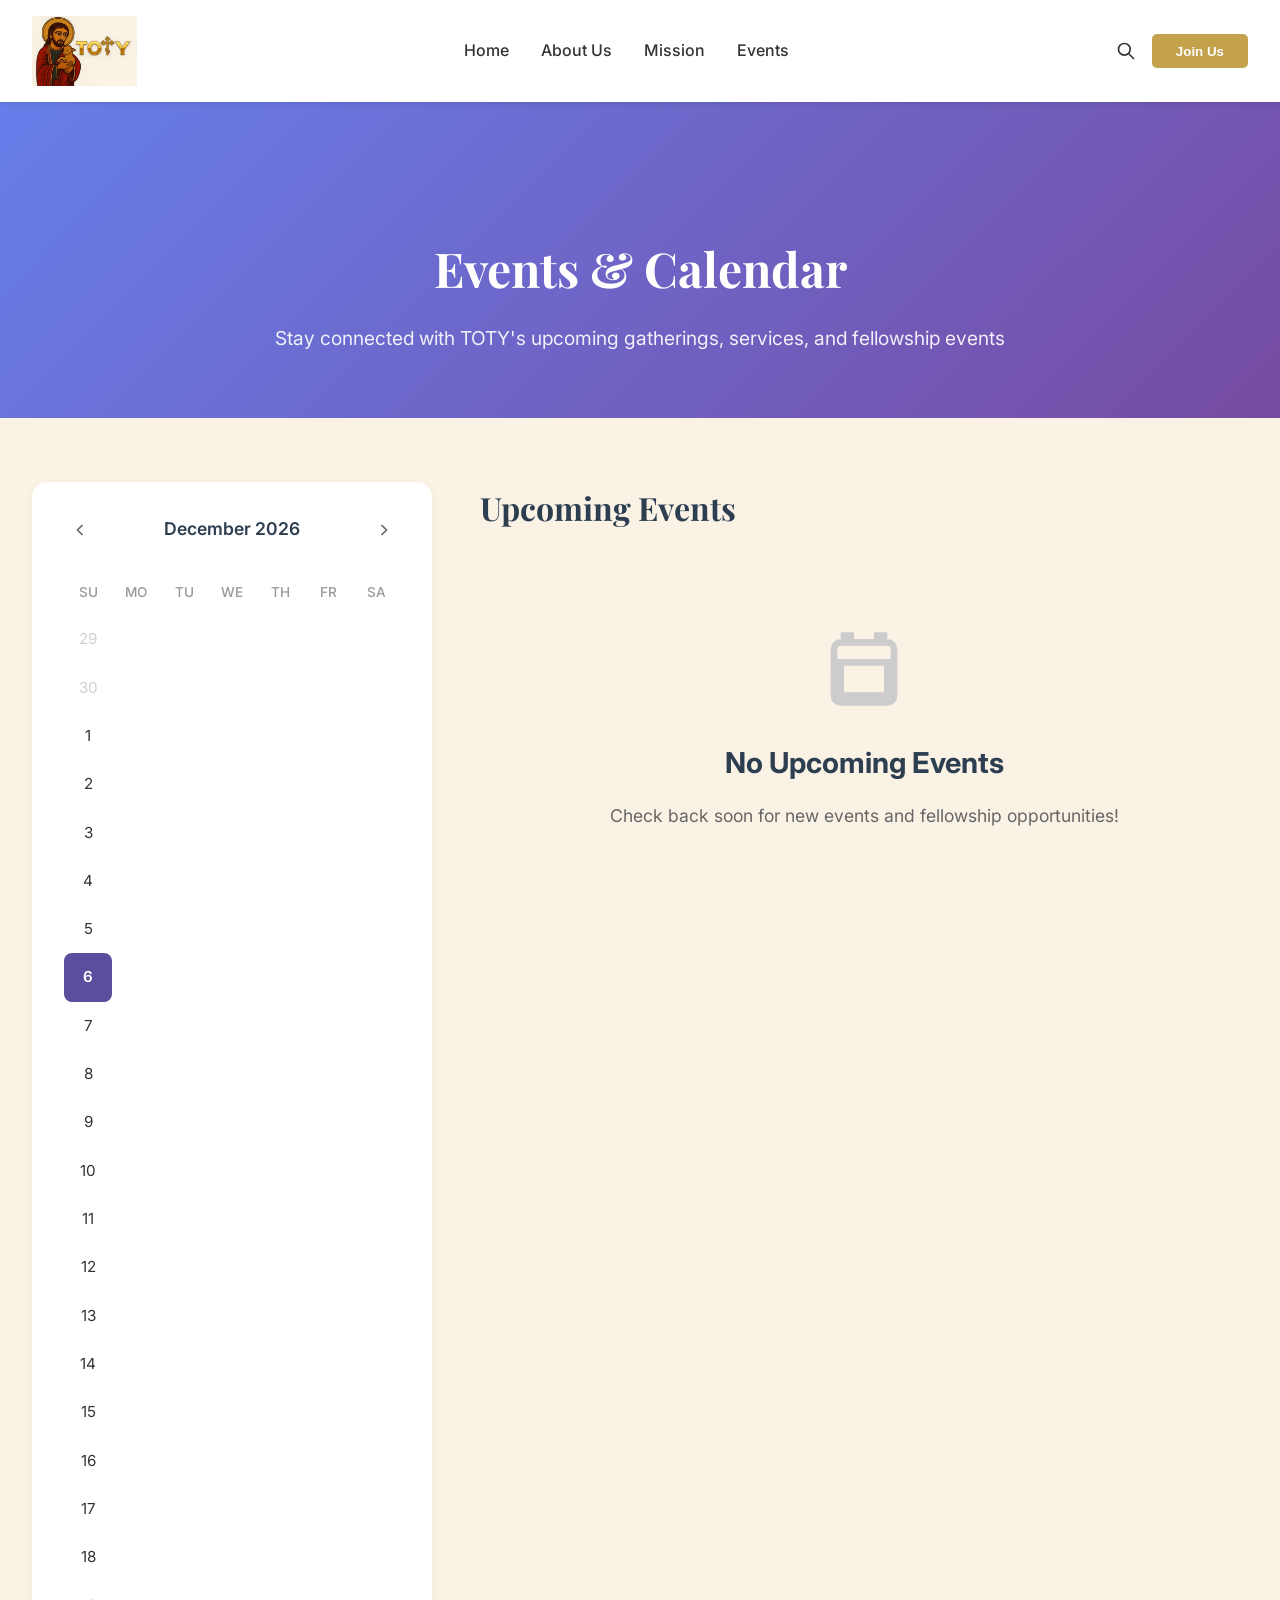
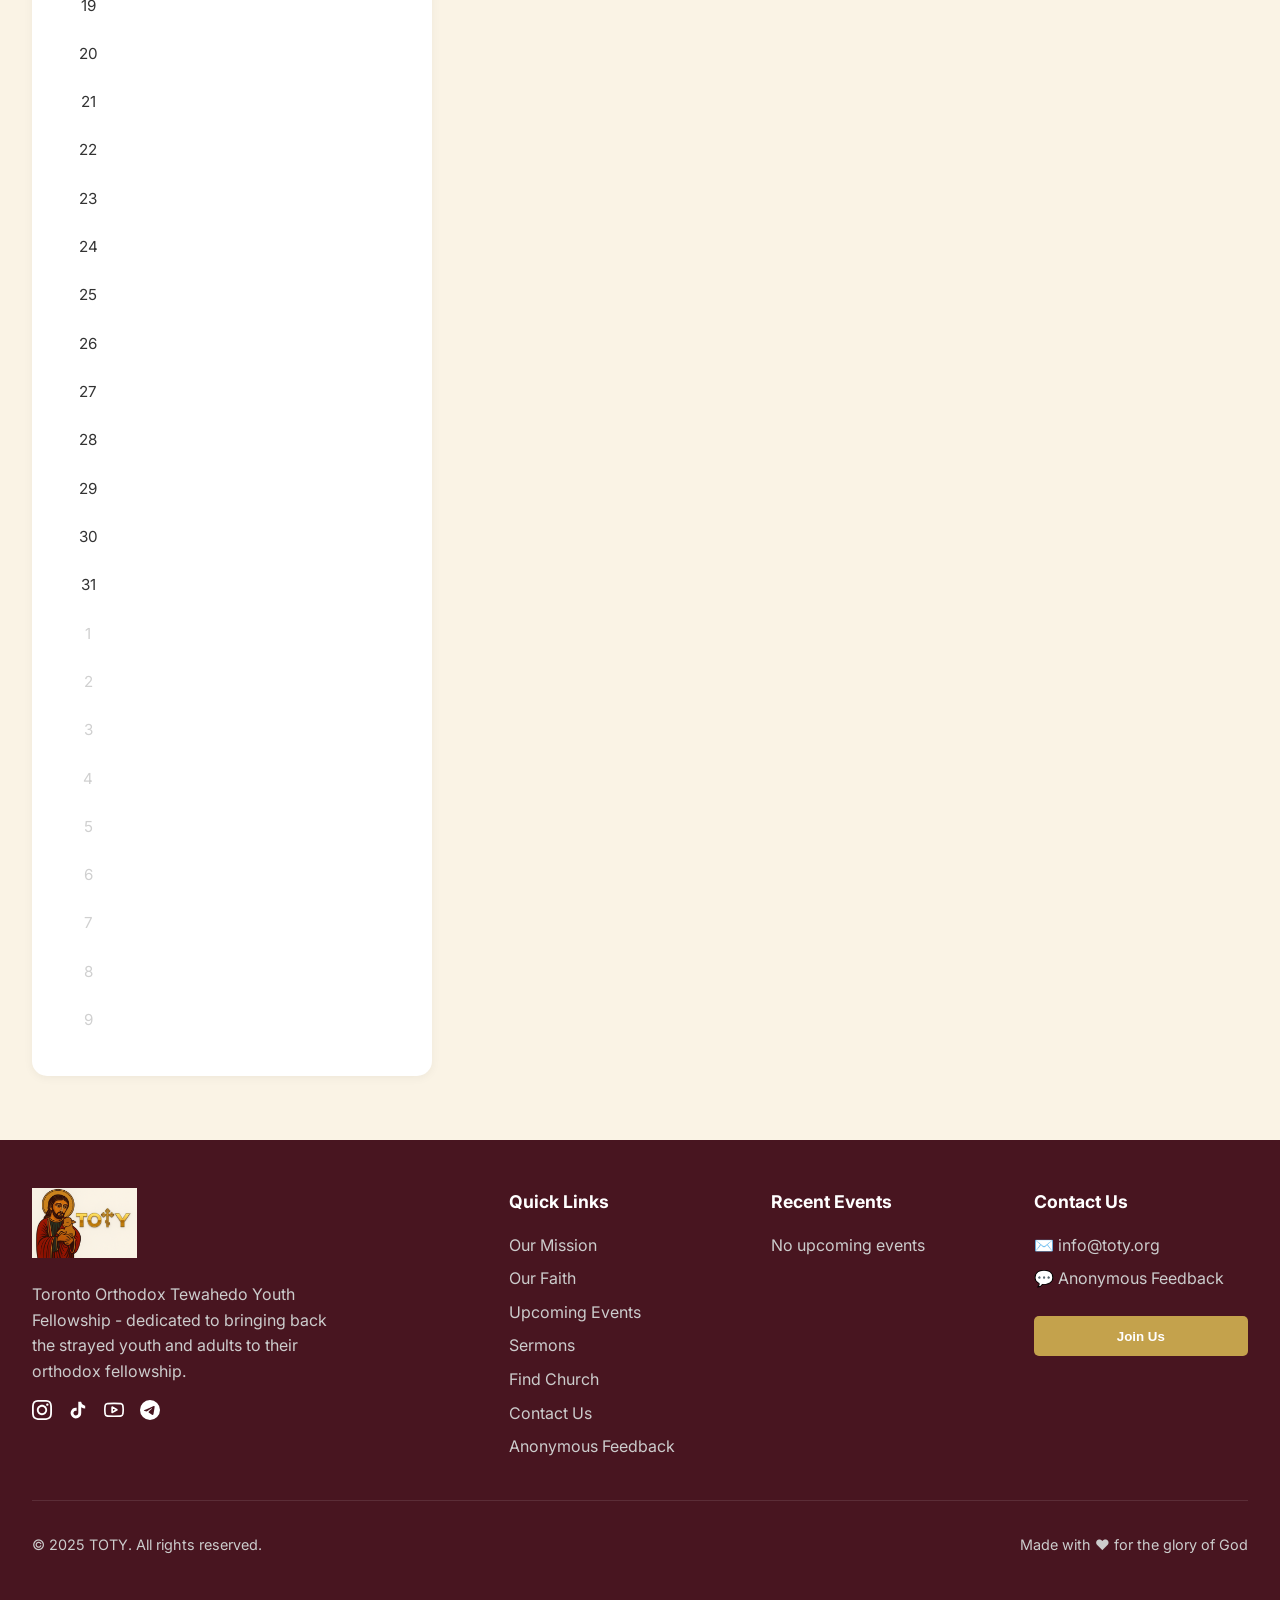
==== commit 7d4b7fbf: "Redesign events page with new layout and styling - Changed background color to #faf3e5 - Redesigned " ====
--- a/events.html
+++ b/events.html
@@ -63,47 +63,49 @@
     <!-- Calendar Section -->
     <section class="calendar-section">
         <div class="calendar-container">
-            <div class="calendar-header">
-                <button class="calendar-nav-btn" id="prev-month">
-                    <svg fill="none" stroke="currentColor" stroke-width="2" viewBox="0 0 24 24" width="24" height="24">
-                        <polyline points="15 18 9 12 15 6"></polyline>
-                    </svg>
-                </button>
-                <h2 id="calendar-month-year"></h2>
-                <button class="calendar-nav-btn" id="next-month">
-                    <svg fill="none" stroke="currentColor" stroke-width="2" viewBox="0 0 24 24" width="24" height="24">
-                        <polyline points="9 18 15 12 9 6"></polyline>
-                    </svg>
-                </button>
-            </div>
-
-            <div class="calendar-grid">
-                <div class="calendar-day-header">Sun</div>
-                <div class="calendar-day-header">Mon</div>
-                <div class="calendar-day-header">Tue</div>
-                <div class="calendar-day-header">Wed</div>
-                <div class="calendar-day-header">Thu</div>
-                <div class="calendar-day-header">Fri</div>
-                <div class="calendar-day-header">Sat</div>
-                <div id="calendar-days"></div>
-            </div>
-        </div>
-    </section>
-
-    <!-- Upcoming Events Section -->
-    <section class="upcoming-events-section">
-        <div class="upcoming-events-container">
-            <h2>Upcoming Events</h2>
-            <div id="events-list" class="events-list">
-                <!-- Events will be populated here, or "No upcoming events" message -->
-                <div class="no-events">
-                    <svg fill="none" stroke="currentColor" stroke-width="2" viewBox="0 0 24 24" width="80" height="80">
-                        <path d="M19 4h-1V2h-2v2H8V2H6v2H5c-1.11 0-1.99.9-1.99 2L3 20c0 1.1.89 2 2 2h14c1.1 0 2-.9 2-2V6c0-1.1-.9-2-2-2zm0 16H5V10h14v10z"/>
-                    </svg>
-                    <h3>No Upcoming Events</h3>
-                    <p>Check back soon for new events and fellowship opportunities!</p>
-                </div>
-            </div>
+            <div class="calendar-wrapper">
+                <div class="calendar-header">
+                    <button class="calendar-nav-btn" id="prev-month">
+                        <svg fill="none" stroke="currentColor" stroke-width="2" viewBox="0 0 24 24" width="20" height="20">
+                            <polyline points="15 18 9 12 15 6"></polyline>
+                        </svg>
+                    </button>
+                    <h2 id="calendar-month-year"></h2>
+                    <button class="calendar-nav-btn" id="next-month">
+                        <svg fill="none" stroke="currentColor" stroke-width="2" viewBox="0 0 24 24" width="20" height="20">
+                            <polyline points="9 18 15 12 9 6"></polyline>
+                        </svg>
+                    </button>
+                </div>
+
+                <div class="calendar-grid">
+                    <div class="calendar-day-header">Su</div>
+                    <div class="calendar-day-header">Mo</div>
+                    <div class="calendar-day-header">Tu</div>
+                    <div class="calendar-day-header">We</div>
+                    <div class="calendar-day-header">Th</div>
+                    <div class="calendar-day-header">Fr</div>
+                    <div class="calendar-day-header">Sa</div>
+                    <div id="calendar-days"></div>
+                </div>
+            </div>
+
+            <!-- Upcoming Events Section -->
+            <section class="upcoming-events-section">
+                <div class="upcoming-events-container">
+                    <h2>Upcoming Events</h2>
+                    <div id="events-list" class="events-list">
+                        <!-- Events will be populated here, or "No upcoming events" message -->
+                        <div class="no-events">
+                            <svg fill="none" stroke="currentColor" stroke-width="2" viewBox="0 0 24 24" width="80" height="80">
+                                <path d="M19 4h-1V2h-2v2H8V2H6v2H5c-1.11 0-1.99.9-1.99 2L3 20c0 1.1.89 2 2 2h14c1.1 0 2-.9 2-2V6c0-1.1-.9-2-2-2zm0 16H5V10h14v10z"/>
+                            </svg>
+                            <h3>No Upcoming Events</h3>
+                            <p>Check back soon for new events and fellowship opportunities!</p>
+                        </div>
+                    </div>
+                </div>
+            </section>
         </div>
     </section>
 
--- a/events.css
+++ b/events.css
@@ -25,51 +25,58 @@
 /* Calendar Section */
 .calendar-section {
     padding: 4rem 2rem;
-    background: #f8f8f8;
+    background: #faf3e5;
 }
 
 .calendar-container {
-    max-width: 1000px;
+    max-width: 1400px;
     margin: 0 auto;
+    display: grid;
+    grid-template-columns: 400px 1fr;
+    gap: 3rem;
+    align-items: start;
+}
+
+.calendar-wrapper {
     background: white;
     border-radius: 15px;
     padding: 2rem;
-    box-shadow: 0 4px 20px rgba(0, 0, 0, 0.1);
+    box-shadow: 0 2px 10px rgba(0, 0, 0, 0.05);
 }
 
 .calendar-header {
     display: flex;
     justify-content: space-between;
     align-items: center;
-    margin-bottom: 2rem;
+    margin-bottom: 1.5rem;
 }
 
 .calendar-header h2 {
-    font-family: 'Playfair Display', serif;
-    font-size: 2rem;
+    font-family: 'Inter', sans-serif;
+    font-size: 1.1rem;
+    font-weight: 600;
     color: #2C3E50;
 }
 
 .calendar-nav-btn {
-    background: #C4A24C;
-    color: white;
+    background: transparent;
+    color: #666;
     border: none;
-    width: 40px;
-    height: 40px;
-    border-radius: 50%;
+    width: 32px;
+    height: 32px;
     display: flex;
     align-items: center;
     justify-content: center;
     cursor: pointer;
-    transition: background 0.3s;
+    transition: color 0.3s;
 }
 
 .calendar-nav-btn:hover {
-    background: #a88a3d;
+    color: #2C3E50;
 }
 
 .calendar-nav-btn svg {
-    stroke: white;
+    stroke: currentColor;
 }
 
 .calendar-grid {
@@ -79,54 +86,53 @@
 }
 
 .calendar-day-header {
-    padding: 1rem;
+    padding: 0.75rem 0.5rem;
     text-align: center;
-    font-weight: 600;
-    color: #2C3E50;
-    border-bottom: 2px solid #f0f0f0;
+    font-weight: 500;
+    font-size: 0.85rem;
+    color: #999;
+    text-transform: uppercase;
 }
 
 .calendar-day {
-    padding: 1rem;
+    padding: 0.75rem;
     text-align: center;
-    border: 1px solid #f0f0f0;
-    min-height: 80px;
+    min-height: 45px;
     display: flex;
     flex-direction: column;
     align-items: center;
-    justify-content: flex-start;
+    justify-content: center;
     cursor: pointer;
-    transition: background 0.3s;
+    transition: all 0.2s;
     position: relative;
+    border-radius: 8px;
 }
 
 .calendar-day:hover {
-    background: #faf3e5;
+    background: #f5f5f5;
 }
 
 .calendar-day.other-month {
-    color: #ccc;
-    background: #fafafa;
+    color: #d0d0d0;
 }
 
 .calendar-day.today {
-    background: #C4A24C;
+    background: #5b4e9f;
     color: white;
-    font-weight: bold;
+    font-weight: 600;
 }
 
 .calendar-day.today:hover {
-    background: #a88a3d;
+    background: #4d4285;
 }
 
 .calendar-day-number {
-    font-size: 1rem;
-    margin-bottom: 0.5rem;
+    font-size: 0.95rem;
 }
 
 .calendar-day-event {
-    width: 6px;
-    height: 6px;
+    width: 5px;
+    height: 5px;
     background: #C4A24C;
     border-radius: 50%;
     margin-top: 0.25rem;
@@ -138,21 +144,14 @@
 
 /* Upcoming Events Section */
 .upcoming-events-section {
-    padding: 4rem 2rem;
-    background: white;
-}
-
-.upcoming-events-container {
-    max-width: 1000px;
-    margin: 0 auto;
+    flex: 1;
 }
 
 .upcoming-events-container h2 {
     font-family: 'Playfair Display', serif;
-    font-size: 2.5rem;
-    color: #2C3E50;
-    text-align: center;
-    margin-bottom: 3rem;
+    font-size: 2rem;
+    color: #2C3E50;
+    margin-bottom: 2rem;
 }
 
 .events-list {
@@ -162,42 +161,24 @@
 }
 
 .event-item {
-    background: #f8f8f8;
-    border-radius: 10px;
-    padding: 2rem;
-    display: flex;
-    gap: 2rem;
-    transition: transform 0.3s, box-shadow 0.3s;
+    background: white;
+    border: 1px solid #e8e0d0;
+    border-radius: 12px;
+    padding: 1.75rem;
+    transition: transform 0.2s, box-shadow 0.2s;
 }
 
 .event-item:hover {
-    transform: translateY(-3px);
-    box-shadow: 0 4px 15px rgba(0, 0, 0, 0.1);
+    transform: translateY(-2px);
+    box-shadow: 0 4px 12px rgba(0, 0, 0, 0.08);
 }
 
 .event-date {
-    background: #C4A24C;
-    color: white;
-    border-radius: 10px;
-    padding: 1rem;
-    text-align: center;
-    min-width: 80px;
-    display: flex;
-    flex-direction: column;
-    align-items: center;
-    justify-content: center;
-}
-
-.event-date-day {
-    font-size: 2rem;
-    font-weight: bold;
-    line-height: 1;
-}
-
-.event-date-month {
-    font-size: 0.9rem;
-    text-transform: uppercase;
-    margin-top: 0.25rem;
+    font-family: 'Inter', sans-serif;
+    font-size: 0.95rem;
+    font-weight: 600;
+    color: #2C3E50;
+    margin-bottom: 0.75rem;
 }
 
 .event-details {
@@ -205,22 +186,17 @@
 }
 
 .event-details h3 {
-    font-size: 1.5rem;
+    font-family: 'Playfair Display', serif;
+    font-size: 1.4rem;
     color: #2C3E50;
     margin-bottom: 0.5rem;
+    font-weight: 700;
 }
 
 .event-details p {
     color: #666;
-    margin-bottom: 0.5rem;
-}
-
-.event-time {
-    display: flex;
-    align-items: center;
-    gap: 0.5rem;
-    color: #C4A24C;
-    font-weight: 600;
+    line-height: 1.6;
+    font-size: 0.95rem;
 }
 
 /* No Events State */
@@ -246,7 +222,23 @@
 }
 
 /* Responsive Design */
+@media (max-width: 1024px) {
+    .calendar-container {
+        grid-template-columns: 1fr;
+        gap: 2rem;
+    }
+
+    .calendar-wrapper {
+        max-width: 500px;
+        margin: 0 auto;
+    }
+}
+
 @media (max-width: 768px) {
+    .events-hero {
+        padding: 6rem 2rem 3rem;
+    }
+
     .events-hero h1 {
         font-size: 2rem;
     }
@@ -255,59 +247,59 @@
         font-size: 1rem;
     }
 
-    .calendar-container {
-        padding: 1rem;
+    .calendar-section {
+        padding: 2rem 1rem;
+    }
+
+    .calendar-wrapper {
+        padding: 1.5rem;
     }
 
     .calendar-header h2 {
-        font-size: 1.5rem;
+        font-size: 1rem;
     }
 
     .calendar-day-header {
         padding: 0.5rem;
-        font-size: 0.8rem;
+        font-size: 0.75rem;
     }
 
     .calendar-day {
-        min-height: 60px;
+        min-height: 40px;
         padding: 0.5rem;
-        font-size: 0.9rem;
+        font-size: 0.85rem;
     }
 
     .event-item {
-        flex-direction: column;
-        gap: 1rem;
-    }
-
-    .event-date {
-        min-width: 100%;
-        flex-direction: row;
-        gap: 1rem;
-        padding: 1rem 2rem;
-    }
-
-    .event-date-day {
-        font-size: 2.5rem;
+        padding: 1.5rem;
     }
 
     .upcoming-events-container h2 {
-        font-size: 2rem;
+        font-size: 1.75rem;
     }
 }
 
 @media (max-width: 600px) {
     .calendar-day-header {
         font-size: 0.7rem;
-        padding: 0.25rem;
+        padding: 0.4rem 0.2rem;
     }
 
     .calendar-day {
-        min-height: 50px;
-        padding: 0.25rem;
+        min-height: 35px;
+        padding: 0.4rem;
         font-size: 0.8rem;
     }
 
     .calendar-day-number {
         font-size: 0.85rem;
     }
-}
+
+    .event-details h3 {
+        font-size: 1.2rem;
+    }
+
+    .event-date {
+        font-size: 0.85rem;
+    }
+}
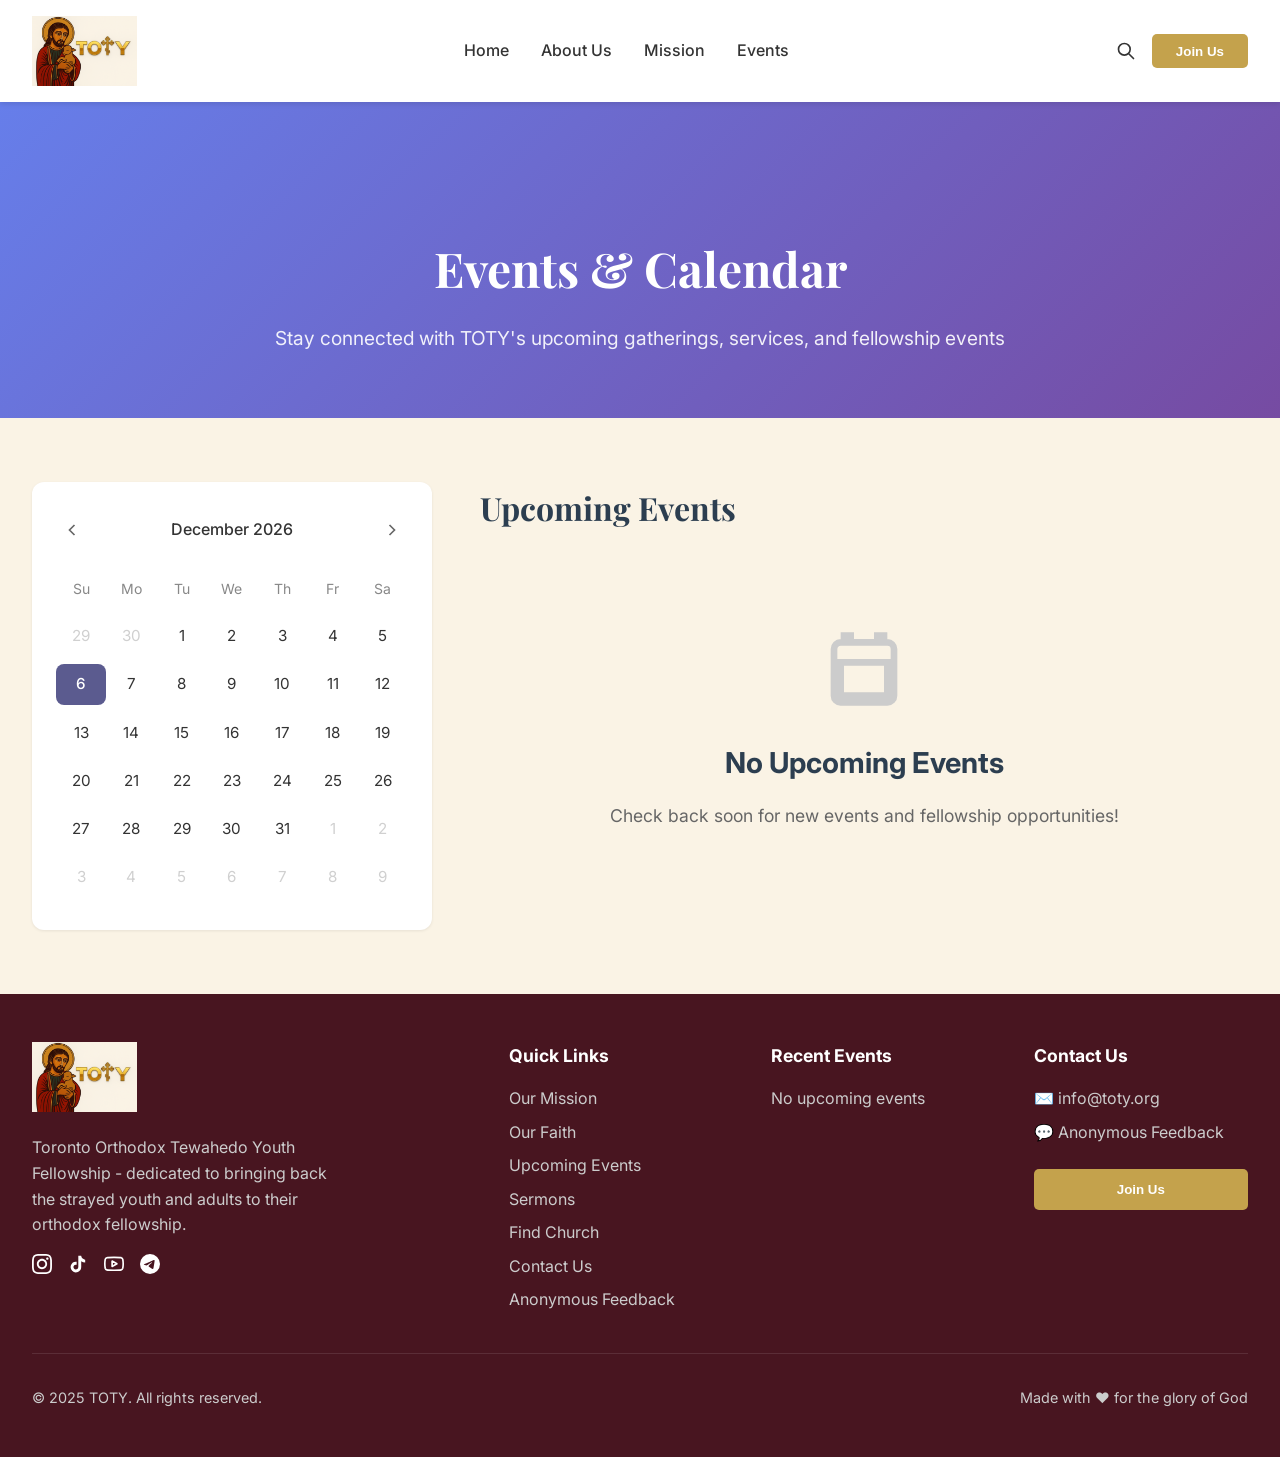
==== commit 152b32f2: "Implement proper monthly calendar view - Fixed calendar to show full monthly grid view - Calendar di" ====
--- a/events.html
+++ b/events.html
@@ -86,8 +86,8 @@
                     <div class="calendar-day-header">Th</div>
                     <div class="calendar-day-header">Fr</div>
                     <div class="calendar-day-header">Sa</div>
-                    <div id="calendar-days"></div>
-                </div>
+                </div>
+                <div class="calendar-days-grid" id="calendar-days"></div>
             </div>
 
             <!-- Upcoming Events Section -->
--- a/events.css
+++ b/events.css
@@ -39,9 +39,9 @@
 
 .calendar-wrapper {
     background: white;
-    border-radius: 15px;
-    padding: 2rem;
-    box-shadow: 0 2px 10px rgba(0, 0, 0, 0.05);
+    border-radius: 12px;
+    padding: 2rem 1.5rem;
+    box-shadow: 0 1px 3px rgba(0, 0, 0, 0.08);
 }
 
 .calendar-header {
@@ -53,9 +53,9 @@
 
 .calendar-header h2 {
     font-family: 'Inter', sans-serif;
-    font-size: 1.1rem;
-    font-weight: 600;
-    color: #2C3E50;
+    font-size: 1rem;
+    font-weight: 500;
+    color: #333;
 }
 
 .calendar-nav-btn {
@@ -82,48 +82,59 @@
 .calendar-grid {
     display: grid;
     grid-template-columns: repeat(7, 1fr);
-    gap: 0;
+    margin-bottom: 0.5rem;
 }
 
 .calendar-day-header {
-    padding: 0.75rem 0.5rem;
+    padding: 0.5rem;
     text-align: center;
-    font-weight: 500;
-    font-size: 0.85rem;
-    color: #999;
-    text-transform: uppercase;
+    font-weight: 400;
+    font-size: 0.875rem;
+    color: #888;
+}
+
+.calendar-days-grid {
+    display: grid;
+    grid-template-columns: repeat(7, 1fr);
+    gap: 0.5rem 0;
 }
 
 .calendar-day {
-    padding: 0.75rem;
+    padding: 0.5rem;
     text-align: center;
-    min-height: 45px;
+    min-height: 40px;
     display: flex;
-    flex-direction: column;
     align-items: center;
     justify-content: center;
     cursor: pointer;
     transition: all 0.2s;
     position: relative;
-    border-radius: 8px;
+    font-size: 0.95rem;
+    color: #333;
 }
 
 .calendar-day:hover {
     background: #f5f5f5;
+    border-radius: 8px;
 }
 
 .calendar-day.other-month {
     color: #d0d0d0;
 }
 
+.calendar-day.other-month:hover {
+    background: transparent;
+}
+
 .calendar-day.today {
-    background: #5b4e9f;
+    background: #5b5b8f;
     color: white;
-    font-weight: 600;
+    font-weight: 500;
+    border-radius: 8px;
 }
 
 .calendar-day.today:hover {
-    background: #4d4285;
+    background: #4d4d7a;
 }
 
 .calendar-day-number {
@@ -131,11 +142,12 @@
 }
 
 .calendar-day-event {
-    width: 5px;
-    height: 5px;
+    position: absolute;
+    bottom: 4px;
+    width: 4px;
+    height: 4px;
     background: #C4A24C;
     border-radius: 50%;
-    margin-top: 0.25rem;
 }
 
 .calendar-day.today .calendar-day-event {
